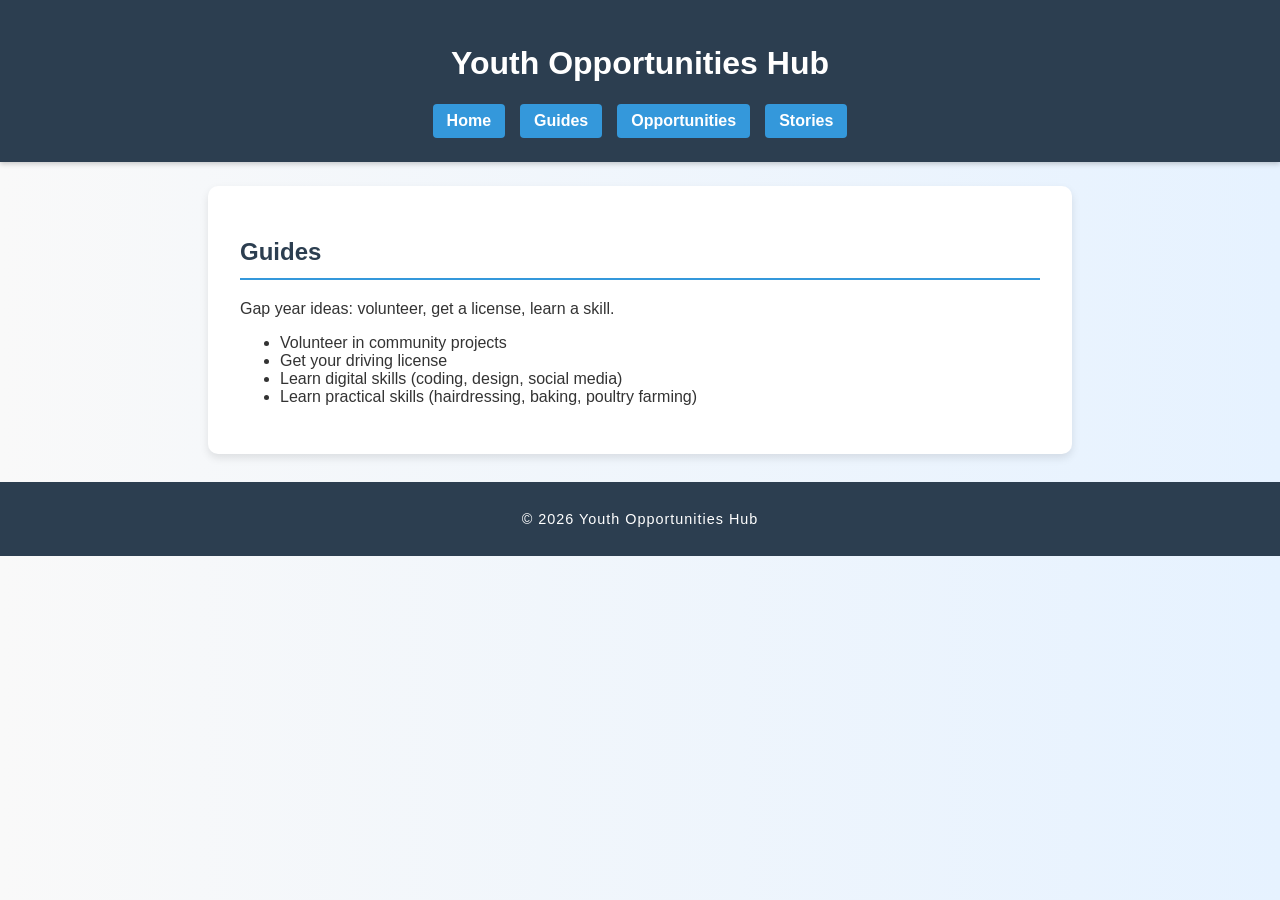
==== guides.html @ 8937e17e "Add guides page" ====
<!DOCTYPE html>
<html lang="en">
<head>
  <meta charset="UTF-8">
  <title>Guides - Youth Opportunities Hub</title>
  <link rel="stylesheet" href="style.css">
</head>
<body>
  <header>
    <h1>Youth Opportunities Hub</h1>
    <nav>
      <a href="index.html">Home</a>
      <a href="guides.html">Guides</a>
      <a href="opportunities.html">Opportunities</a>
      <a href="stories.html">Stories</a>
    </nav>
  </header>

  <section>
    <h2>Guides</h2>
    <p>Gap year ideas: volunteer, get a license, learn a skill.</p>
    <ul>
      <li>Volunteer in community projects</li>
      <li>Get your driving license</li>
      <li>Learn digital skills (coding, design, social media)</li>
      <li>Learn practical skills (hairdressing, baking, poultry farming)</li>
    </ul>
  </section>

  <footer>
    <p>© 2026 Youth Opportunities Hub</p>
  </footer>
</body>
</html>
---- style.css ----
/* General page styling */
body {
  font-family: Arial, sans-serif;
  margin: 0;
  padding: 0;
  background: linear-gradient(to right, #f9f9f9, #e6f2ff);
  color: #333; 
}

/* Header styling */
header {
  background: #2c3e50;
  color: white;
  padding: 1.5em;
  text-align: center;
  box-shadow: 0 2px 5px rgba(0,0,0,0.2);
}

nav {
  display: flex;
  justify-content: center;
  gap: 15px;
  margin-top: 10px;
}

nav a {
  background: #3498db;
  color: white;
  padding: 8px 14px;
  border-radius: 4px;
  text-decoration: none;
  font-weight: bold;
  transition: background 0.3s;
}

nav a:hover {
  background: #1abc9c;
}

/* Section styling */
section {
  padding: 2em;
  margin: 1.5em auto;
  max-width: 800px;
  background: white;
  border-radius: 10px;
  box-shadow: 0 4px 8px rgba(0,0,0,0.1);
  transition: transform 0.2s;
}

section:hover {
  transform: scale(1.02);
}

h2 {
  color: #2c3e50;
  border-bottom: 2px solid #3498db;
  padding-bottom: 0.5em;
}

/* Footer styling */
footer {
  background: #2c3e50;
  color: white;
  text-align: center;
  padding: 1em;
  margin-top: 2em;
  font-size: 0.9em;
  letter-spacing: 1px;
}
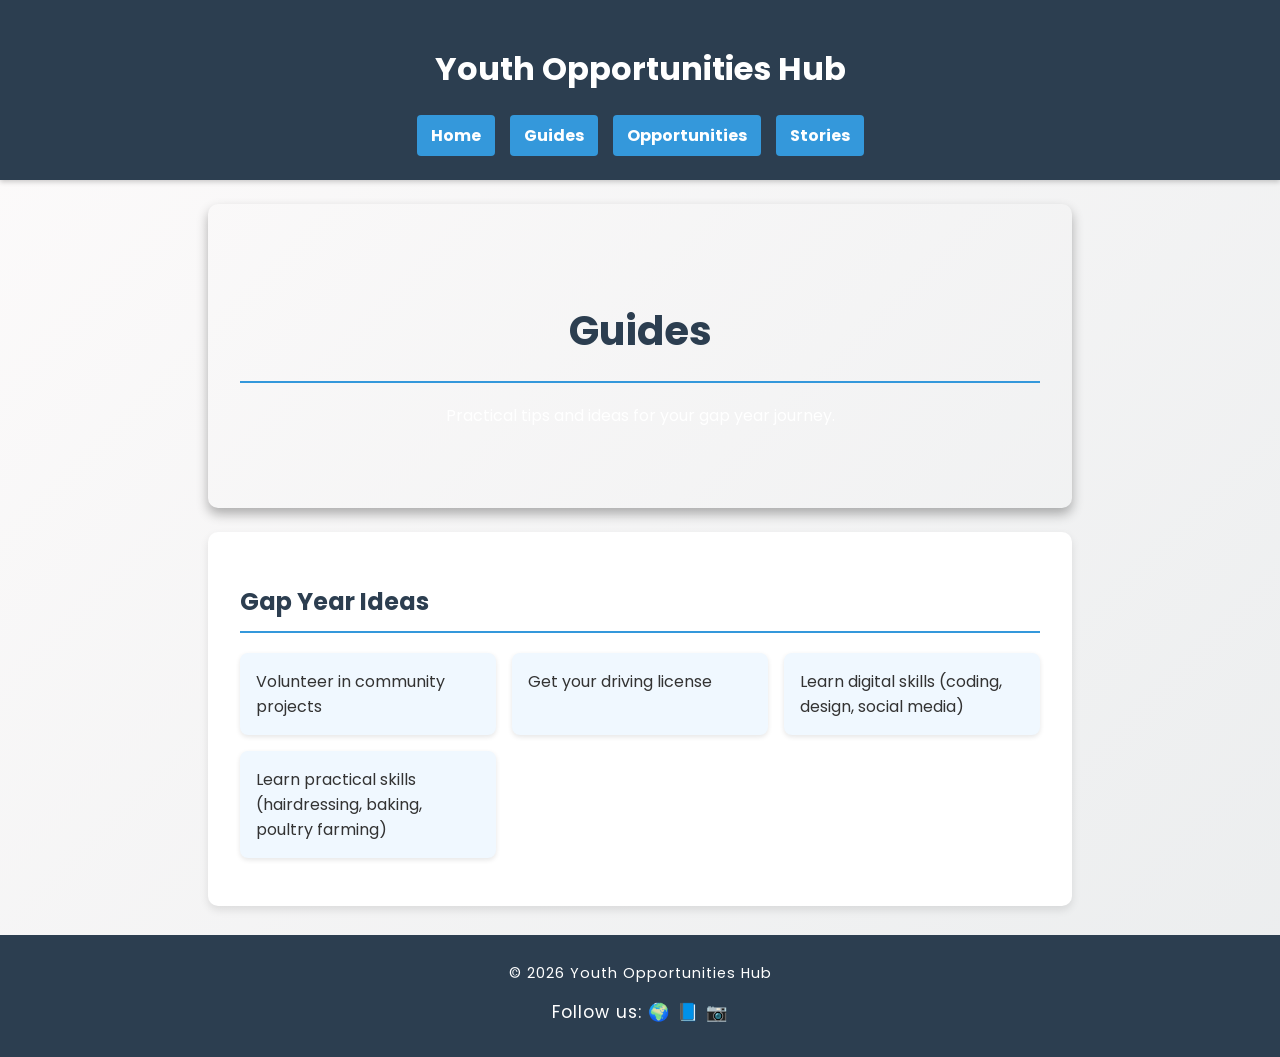
==== commit 6567d55d: "update page" ====
--- a/guides.html
+++ b/guides.html
@@ -4,6 +4,7 @@
   <meta charset="UTF-8">
   <title>Guides - Youth Opportunities Hub</title>
   <link rel="stylesheet" href="style.css">
+  <link href="https://fonts.googleapis.com/css2?family=Poppins:wght@400;600&display=swap" rel="stylesheet">
 </head>
 <body>
   <header>
@@ -16,9 +17,13 @@
     </nav>
   </header>
 
+  <section class="hero">
+    <h2>Guides</h2>
+    <p>Practical tips and ideas for your gap year journey.</p>
+  </section>
+
   <section>
-    <h2>Guides</h2>
-    <p>Gap year ideas: volunteer, get a license, learn a skill.</p>
+    <h2>Gap Year Ideas</h2>
     <ul>
       <li>Volunteer in community projects</li>
       <li>Get your driving license</li>
@@ -29,6 +34,7 @@
 
   <footer>
     <p>© 2026 Youth Opportunities Hub</p>
+    <p>Follow us: 🌍 📘 📷</p>
   </footer>
 </body>
 </html>
--- a/style.css
+++ b/style.css
@@ -1,10 +1,15 @@
 /* General page styling */
 body {
-  font-family: Arial, sans-serif;
+  font-family: 'Poppins', sans-serif;
   margin: 0;
   padding: 0;
-  background: linear-gradient(to right, #f9f9f9, #e6f2ff);
-  color: #333; 
+  background: linear-gradient(135deg, #fdfbfb, #ebedee);
+  color: #333;
+}
+
+/* Smooth transitions globally */
+* {
+  transition: all 0.3s ease-in-out;
 }
 
 /* Header styling */
@@ -30,11 +35,27 @@
   border-radius: 4px;
   text-decoration: none;
   font-weight: bold;
-  transition: background 0.3s;
+  transition: background 0.3s, transform 0.2s;
 }
 
 nav a:hover {
   background: #1abc9c;
+  transform: translateY(-2px);
+}
+
+/* Hero section */
+.hero {
+  background: url('https://source.unsplash.com/1600x400/?youth,education') no-repeat center/cover;
+  color: white;
+  text-align: center;
+  padding: 4em 2em;
+  border-radius: 10px;
+  box-shadow: 0 6px 12px rgba(0,0,0,0.3);
+}
+
+.hero h2 {
+  font-size: 2.5em;
+  margin-bottom: 0.5em;
 }
 
 /* Section styling */
@@ -45,7 +66,6 @@
   background: white;
   border-radius: 10px;
   box-shadow: 0 4px 8px rgba(0,0,0,0.1);
-  transition: transform 0.2s;
 }
 
 section:hover {
@@ -56,6 +76,27 @@
   color: #2c3e50;
   border-bottom: 2px solid #3498db;
   padding-bottom: 0.5em;
+}
+
+/* Card layout for lists */
+ul {
+  list-style: none;
+  padding: 0;
+  display: grid;
+  grid-template-columns: repeat(auto-fit, minmax(250px, 1fr));
+  gap: 1em;
+}
+
+ul li {
+  background: #f0f8ff;
+  padding: 1em;
+  border-radius: 8px;
+  box-shadow: 0 2px 5px rgba(0,0,0,0.1);
+}
+
+ul li:hover {
+  transform: translateY(-5px);
+  box-shadow: 0 6px 12px rgba(0,0,0,0.15);
 }
 
 /* Footer styling */
@@ -69,3 +110,7 @@
   letter-spacing: 1px;
 }
 
+footer p:last-child {
+  font-size: 1.2em;
+  margin-top: 0.5em;
+}
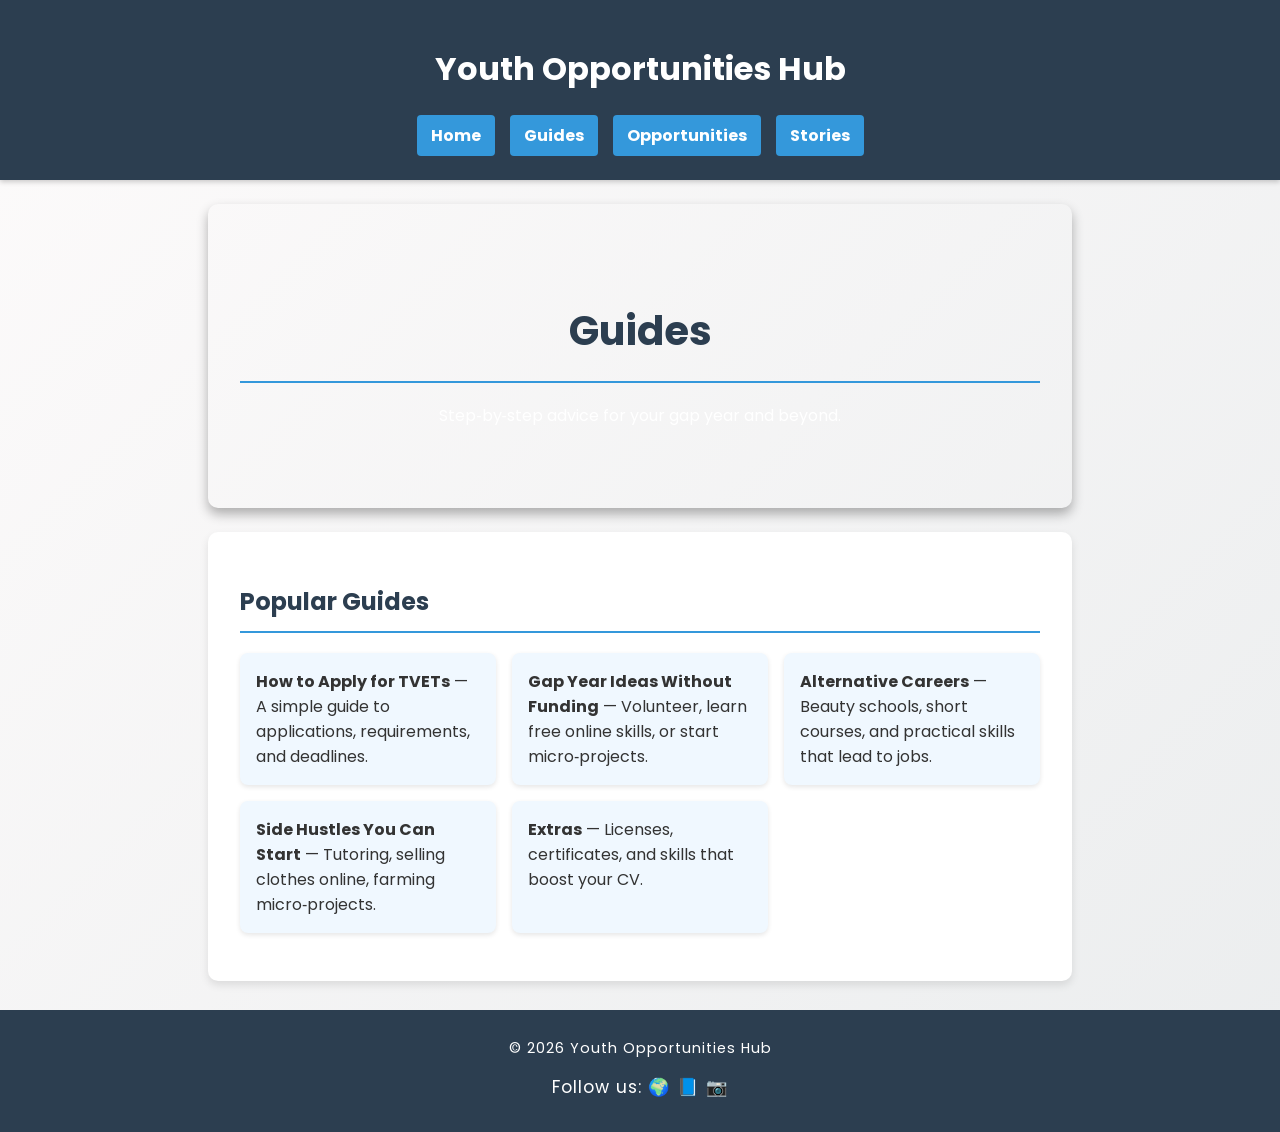
==== commit 6b9cb17f: "updae page" ====
--- a/guides.html
+++ b/guides.html
@@ -19,16 +19,17 @@
 
   <section class="hero">
     <h2>Guides</h2>
-    <p>Practical tips and ideas for your gap year journey.</p>
+    <p>Step‑by‑step advice for your gap year and beyond.</p>
   </section>
 
   <section>
-    <h2>Gap Year Ideas</h2>
+    <h2>Popular Guides</h2>
     <ul>
-      <li>Volunteer in community projects</li>
-      <li>Get your driving license</li>
-      <li>Learn digital skills (coding, design, social media)</li>
-      <li>Learn practical skills (hairdressing, baking, poultry farming)</li>
+      <li><strong>How to Apply for TVETs</strong> — A simple guide to applications, requirements, and deadlines.</li>
+      <li><strong>Gap Year Ideas Without Funding</strong> — Volunteer, learn free online skills, or start micro‑projects.</li>
+      <li><strong>Alternative Careers</strong> — Beauty schools, short courses, and practical skills that lead to jobs.</li>
+      <li><strong>Side Hustles You Can Start</strong> — Tutoring, selling clothes online, farming micro‑projects.</li>
+      <li><strong>Extras</strong> — Licenses, certificates, and skills that boost your CV.</li>
     </ul>
   </section>
 
